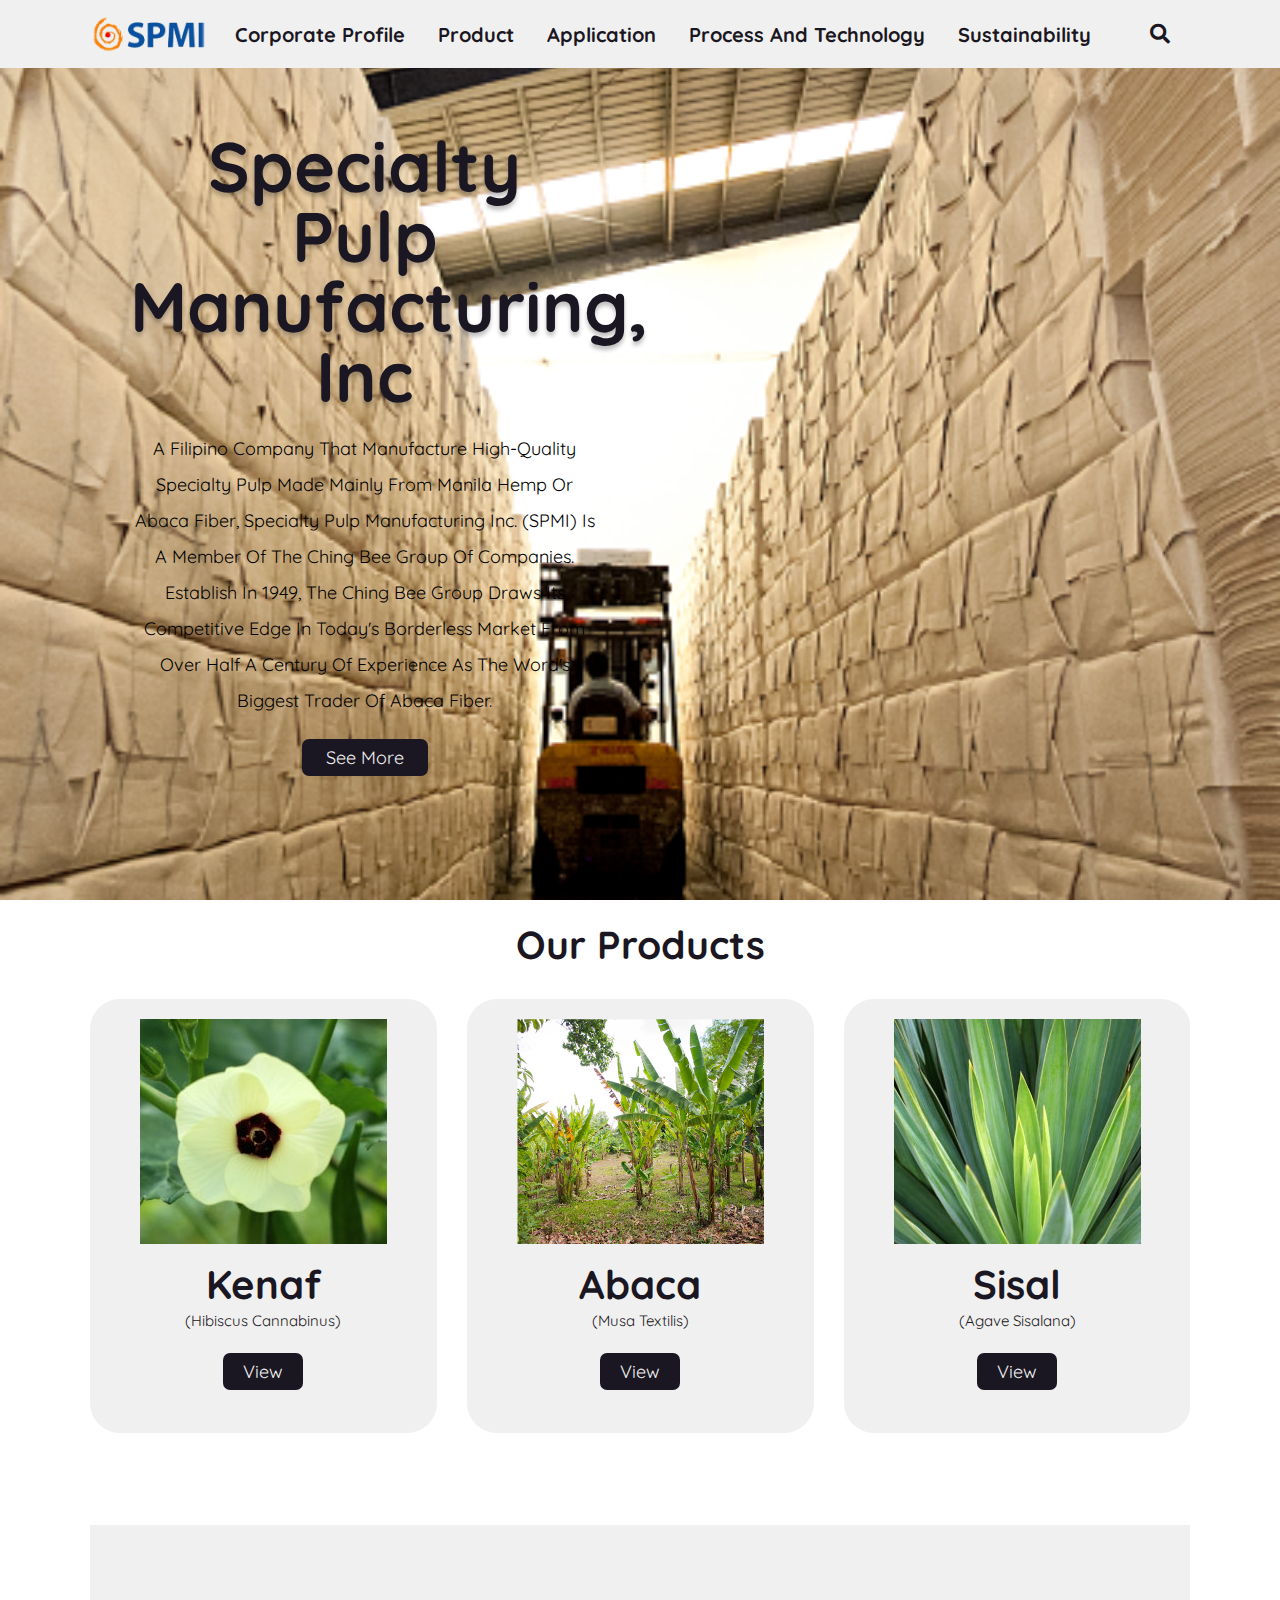
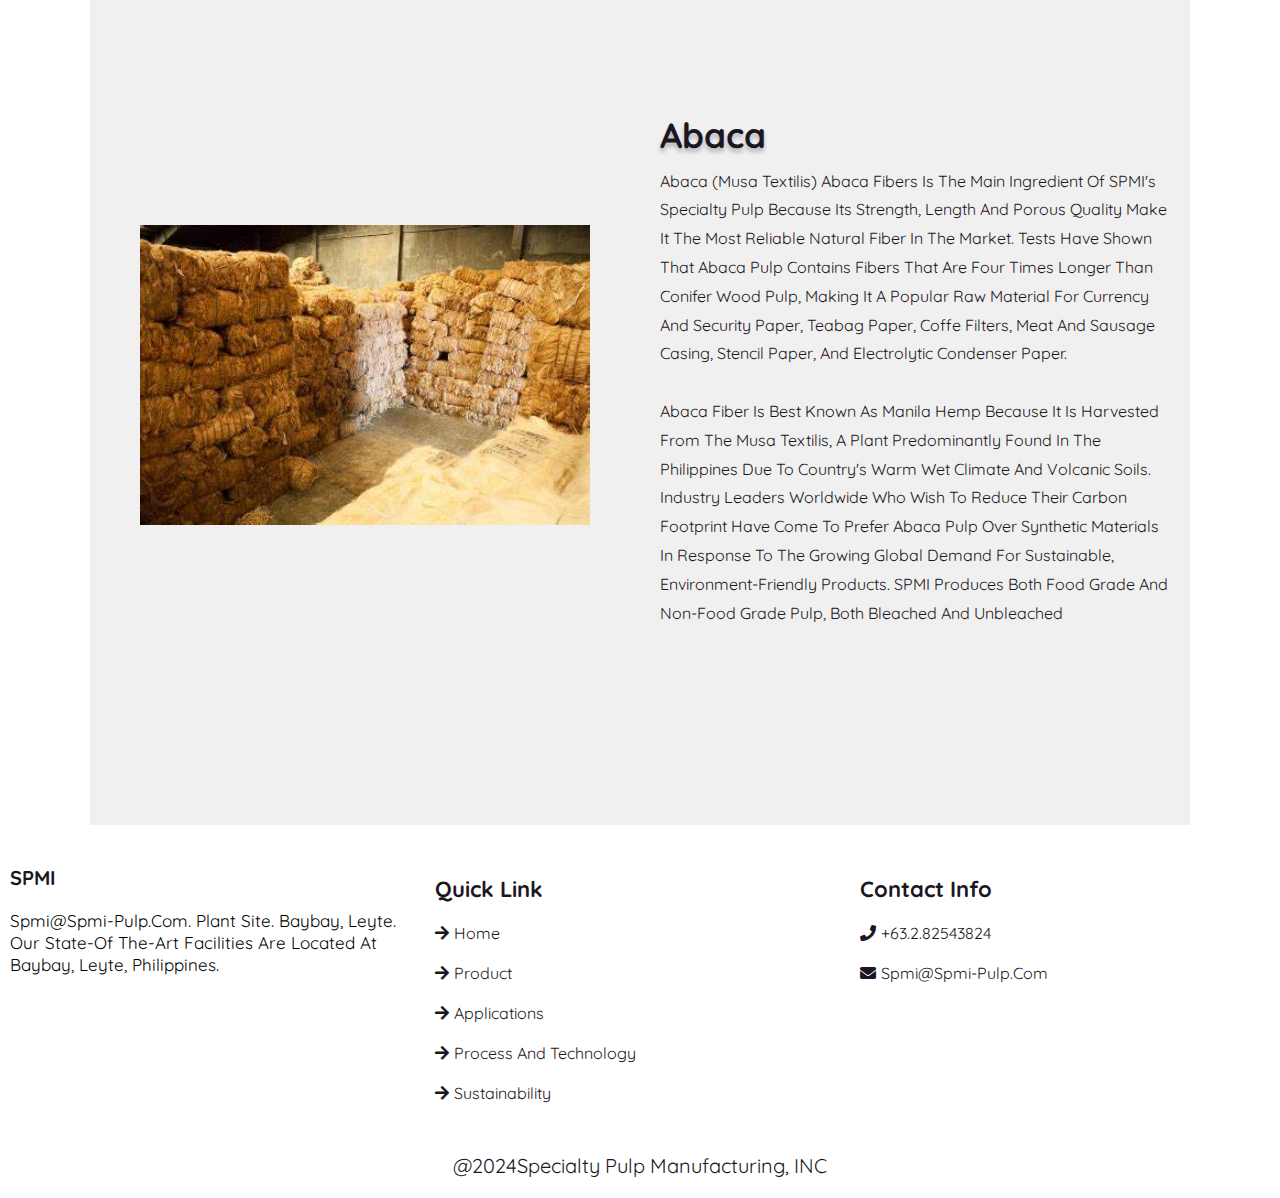
==== Abaca.html @ f8427539 "Add files via upload" ====
<html lang="en">

<head>
    <meta charset="UTF-8">
    <meta http-equiv="X-UA-Compatible" content="IE=edge">
    <meta name="viewport" content="width=device-width, initial-scale=1.0">
    <title>SPMI</title>

  
    <link rel="stylesheet" href="https://unpkg.com/swiper/swiper-bundle.min.css" />


    <link rel="stylesheet" href="https://cdnjs.cloudflare.com/ajax/libs/font-awesome/5.15.4/css/all.min.css">
 
    <link rel="stylesheet" href="style.css">

</head>

<body>

    <header class="header">
        <div class="logoContent">
            <a href="#" class="logo"><img src="img/SP.png" alt=""></a>
            <h1 class="logoName"></h1>
        </div>

        <nav class="navbar">
            <a href="index.html">Corporate Profile</a>
            <a href="#product">product</a>
            <a href="#blogs">Application</a>
            <a href="#review">Process and Technology</a>
            <a href="#contact">Sustainability</a>
        </nav>

        <div class="icon">
            <i class="fas fa-search" id="search"></i>
            <i class="fas fa-bars" id="menu-bar"></i>
        </div>

        <div class="search">
            <input type="search" placeholder="search...">
        </div>
    </header>

    <section class="home" id="home">
        <div class="homeContent">
            <h2>Specialty Pulp Manufacturing, Inc</h2>
            <p>A Filipino company that manufacture high-quality specialty pulp made mainly from manila hemp or abaca fiber, Specialty Pulp Manufacturing inc. (SPMI) is a member of the Ching Bee Group of Companies. Establish in 1949, the Ching Bee group draws its competitive edge in today's borderless market from over half a century of experience as the word's biggest trader of abaca fiber.</p>
            <div class="home-btn">
                <a href="#"><button>see more</button></a>
            </div>
        </div>
    </section>

    <section class="product" id="product">
        <div class="heading">
            <h2>Our Products</h2>
        </div>
        <div class="swiper product-row">
            <div class="swiper-wrapper">
                <div class="swiper-slide box">
                    <div class="img">
                        <img src="img/img7.png" alt="">
                    </div>
                    <div class="product-content">
                        <h3>Abaca </h3>
                        <p>(Musa Textilis)
                        </p>
                        <div class="orderNow">
                            <button>View </button>
                        </div>
                    </div>
                </div>
                <div class="swiper-slide box">
                    <div class="img">
                        <img src="img/img10.jpg" alt="">
                    </div>
                    <div class="product-content">
                        <h3>Sisal</h3>
                        <p>(Agave sisalana)
                        </p>
                        <div class="orderNow">
                            <button>View </button>
                        </div>
                    </div>
                </div>
                <div class="swiper-slide box">
                    <div class="img">
                        <img src="img/img8.jpg" alt="">
                    </div>
                    <div class="product-content">
                        <h3>Jute</h3>
                        <p>(Corchous Olitorious)
                        </p>
                        <div class="orderNow">
                            <button>View </button>
                        </div>
                    </div>
                </div>
                <div class="swiper-slide box">
                    <div class="img">
                        <img src="img/img9.jpg" alt="">
                    </div>
                    <div class="product-content">
                        <h3>Kenaf</h3>
                        <p>(Hibiscus cannabinus)
                        </p>
                        <div class="orderNow">
                            <button>View </button>
                        </div>
                    </div>
                </div>

            </div>
            <div class="swiper-pagination"></div>
        </div>
    </section>

    <section class="blogs" id="blogs">

        <div class=" swiper blogs-row">
            <div class="swiper-wrapper">
                <div class=" swiper-slide box">
                    <div class="img">
                        <img src="img/img1.jpg" alt="">
                    </div>
                    <div class="content">
                        <h3>Abaca</h3>
                        <p> 
                            Abaca (Musa Textilis)

                            Abaca fibers is the main ingredient of SPMI's specialty pulp because its strength, length and porous quality
                            make it the most reliable natural fiber in the market. Tests have shown that abaca pulp contains fibers that are
                            four times longer than conifer wood pulp, making it a popular raw material for currency and security paper, 
                            teabag paper, coffe filters, meat and sausage casing, Stencil paper, and electrolytic condenser paper.
<br><br>
                            Abaca fiber is best known as Manila hemp because it is harvested from the Musa textilis, a plant predominantly
                            found in the Philippines due to country's warm wet climate and volcanic soils. Industry leaders worldwide who wish
                            to reduce their carbon footprint have come to prefer abaca pulp over synthetic materials in response to the growing 
                            global demand for sustainable, environment-friendly products. SPMI produces both food grade and non-food grade pulp,
                            both bleached and unbleached
                        </p>
                    </div>
                </div>
        </div>
    </section>

    <footer class="footer" id="contact">
        <div class="box-container">
            <div class="mainBox">
                <div class="content">
                    <a href="#"><img src="images/logo.png" alt=""></a>
                    <h1 class="logoName"> SPMI </h1>
                </div>

                <p>spmi@spmi-pulp.com. Plant Site. Baybay, Leyte. Our state-of the-art facilities are located at Baybay, Leyte, Philippines.</p>

            </div>
            <div class="box">
                <h3>Quick link</h3>
                <a href="#"> <i class="fas fa-arrow-right"></i>Home</a>
                <a href="#"> <i class="fas fa-arrow-right"></i>product</a>
                <a href="#"> <i class="fas fa-arrow-right"></i>Applications</a>
                <a href="#"> <i class="fas fa-arrow-right"></i>Process and Technology</a>
                <a href="#"> <i class="fas fa-arrow-right"></i>Sustainability</a>
            </div>

            <div class="box">
                <h3>Contact Info</h3>
                <a href="#"> <i class="fas fa-phone"></i>+63.2.82543824</a>
                <a href="#"> <i class="fas fa-envelope"></i>spmi@spmi-pulp.com</a>

            </div>

        </div>
        <div class="credit">
            @2024<span>Specialty Pulp Manufacturing, INC</span>
        </div>
    </footer>

    <script src="https://unpkg.com/swiper/swiper-bundle.min.js"></script>

    <script src="index.js"></script>


</body>

</html>
---- style.css ----
@import url('https://fonts.googleapis.com/css2?family=Quicksand:wght@300;400;500;600;700&display=swap');

:root{
    --black: #1B1722;
    --white : #F0F0F0;
    --box-shadow: 0px 4px 4px rgba(0, 0, 0, 0.25);
}
*{
    font-family: 'Quicksand', sans-serif;
    margin: 0; padding: 0;
    box-sizing: border-box;
    outline: none;
    border: none;
    text-decoration: none;
    text-transform: capitalize;
    transition: .2s linear;
}
html{
    font-size: 62.5%;   
    overflow-x: hidden;
    scroll-padding-top: 7rem;
    scroll-behavior: smooth;
}
html::-webkit-scrollbar{
    width: .8rem;
}
html::-webkit-scrollbar-track{
    background: transparent;
}
html::-webkit-scrollbar-thumb{
    background-color: var(--white);
    border-radius: 5rem;
}

.header{
    top: 0;right: 0;left: 0;
    background-color: var(--white);
    display: flex;
    align-items: center;
    justify-content: space-between;
    position: fixed;
    padding: 1.4rem 7%;
    z-index: 999;
}
.header .logoContent{
    display: flex;
    align-items: center;
}
.header .logoContent .logo img{
    height: 4rem;
}
.header .logoContent .logoName {
    color: var(--black);
    font-size: 2rem;
    font-weight: bolder;
}

.header .navbar a{
    font-size: 2rem;
    margin-right: 3rem;
    color: var(--black);
    font-weight: bold;
}
.header .navbar a:hover{
    border-bottom: .1rem solid var(--black);
    padding-bottom: .4rem;
}
.header .icon i{
    font-size: 2rem;
    margin-right: 2rem;
    color: var(--black);
    cursor: pointer;
}

.header .search{
    display: none;
    top: 100%;
    margin: 1.5rem 7%;
    background-color: transparent;
    width: 50%;
    right: 0;
    height: 5rem;
    position:  absolute;

}
.header .search input{
    width: 100%;
    height: 100%;
    font-size: 1.5rem;
    background-color: var(--white);
    color: var(--black);
    margin-right: 7%;
    border-radius: 1rem;
    padding: 0.5rem 1rem;
    box-shadow: var(--box-shadow);
}
.header .search.active{
    display: inline-block;
}
#menu-bar{
    display: none;
}


.home {
    min-height: 100vh;
    display: flex;
    align-items: center;
    background: url(img/img.png) no-repeat;
    background-size: cover;
    background-position: center center;
}
.home .homeContent{
    width: 50%;
    float: left;
    text-align: center;
    padding: 4rem;
}
.home .homeContent h2{
    font-size: 7rem;
    font-weight: bolder;
    margin-bottom: 2rem;
    line-height: 7rem;
    color: var(--black);
    text-shadow: var(--box-shadow);
}
.home .homeContent p{
    font-size: 1.8rem;
    line-height: 2;
    margin-bottom: 2rem;
}
.home .homeContent .home-btn{
    height: 3rem;
}
.home .homeContent .home-btn button{
    font-size: 1.8rem;
    background-color: var(--black);
    color: var(--white);
    border-radius: .7rem;
    padding: .7rem 2.4rem;
    cursor: pointer;
}
.home .homeContent .home-btn button:hover{
    font-size: 2rem;
}
section{
    padding: 2rem 7%;
}
.heading{
    text-align: center;
    font-size: 2.6rem;
    margin-bottom: 3rem;
    color: var(--black);
}

.product .product-row{
    margin-bottom: 5rem;
    display: flex;
    align-items: center;
}
.product .product-row .box{
    display: flex;
    flex-direction: column;
    width: 50rem;
    background-color: var(--white);
    align-items: center;
    text-align: center;
    padding: 2rem;
    gap: 1.5rem;
    border-radius: 3rem;
    margin-right: 3rem;
}
.product .product-row .img img{
    height: 100%;
    width: 100%;
}
.product .product-row .img img:hover{
    transform: scale(1.1);
}
.product .product-row .content {
    margin-bottom: 4rem;
}
.product .product-row .product-content h3{
    font-size: 4rem;
    color: var(--black);
}
.product .product-row .product-content p{
    font-size: 1.5rem;
    line-height: 1.6;
    color: var(--black);
}
.product .product-row .product-content .orderNow{
    height: 3rem;
    margin-top: 2rem;
    margin-bottom: 3rem;

}
.product .product-row .product-content .orderNow button{
    font-size: 1.8rem;
    background-color: var(--black);
    color: var(--white);
    border-radius: .7rem;
    padding: .7rem 2rem;
    cursor: pointer;
}
.product .product-row .product-content .orderNow button:hover{
    font-size: 2rem;
}


.blogs{
    background: url(images/backGround.png) no-repeat;
    background-size: cover;
    background-position: center center;
}
.blogs  .blogs-row .box {
    display: flex;
    align-items: center;
    background-color: var(--white);
    flex-wrap: wrap;
}
.blogs .blogs-row .box .img{
    flex: 1 1 45rem;
}
.blogs .blogs-row .box .img img{
    width: 100%;
    padding: 5rem;
}
.blogs .blogs-row .box .content{
    flex: 1 1 45rem;
    padding: 2rem;
}
.blogs .blogs-row .box .content h3{
    font-size: 3.5rem;
    color: var(--black);
    text-shadow: var(--box-shadow);

}
.blogs .blogs-row .box .content p{
    font-size: 1.6rem;
    color: var(--black);
    padding: 1rem 0;
    line-height: 1.8;
    
}
.blogs .blogs-row .box .content a{
    font-size: 2rem;
    cursor: pointer;
}
.blogs .blogs-row .box .content a:hover{
    color: var(--black);
    text-shadow: var(--box-shadow);
}
 
.newsletter{
    background: url(images/new.jpg) no-repeat;
    background-size: cover;
    background-position: center center;
    background-attachment: fixed;
}
.newsletter form{
    max-width: 45rem;
    text-align: center;
    padding: 5rem 0;
}
.newsletter form h3{
    font-size: 3rem;
    color: var(--white);
    padding-bottom: .7rem;
}
.newsletter form .box{
    width: 100%;
    margin: .7rem 0;
    padding: 1rem 1.2rem;
    color: var(--black);
    border-radius: .5rem;
}
.newsletter form .box2{
    width: 30%;
    font-size: 1.5rem;
    margin-top: 1rem;
    padding: .5rem .5rem;
    color: var(--black);
    background: var(--white);
    border-radius: 3rem;
    cursor:pointer;
}
.newsletter form .box2:hover{
    color: var(--white);
    background-color: var(--black);
    outline: .1rem solid var(--white);
}

.review .review-row{
    display: flex;
    flex-direction: column ;
    align-items: center;
    
}
.review .review-row .box{
    width: 50%; 
    margin-bottom: 3rem;
    padding: 3rem;
    border-radius: 3rem;
    background-color: var(--white);
    box-shadow: var(--box-shadow);
}

.review .review-row .box .client-review{
    margin-bottom: 3rem;
}
.review .review-row .box .client-review p{
    text-align: center;
    font-size: 2.5rem;
    line-height: 1.5;
}
.review .review-row .box .client-info{
    display: flex;
    align-items: center;
}
.review .review-row .box .client-info .img{
    padding-right: 3rem;
}
.review .review-row .box .client-info .img img{
    width: 7rem;
    height: 7rem;
    clip-path: circle(50% at 50% 50%);
}

.review .review-row .box .client-info .clientDetailed h3{
    font-size: 2.5rem;

}
.review .review-row .box .client-info .clientDetailed p{
    font-size: 1.5rem;
}

.footer {
    background: url(images/backGround.png) no-repeat;
    background-size: cover;
    background-position: center center;
}
.footer .box-container{
    display: grid;
    grid-template-columns: repeat(auto-fit, minmax(25rem, 1fr));
    gap: 1.5rem;
    padding: 2rem 1rem;
}
.footer .box-container .mainBox .content{
    display: flex;
    align-items: center;
    margin-bottom: 2rem;
}
.footer .box-container .mainBox .content h1{
    font-size: 2rem;
    color: var(--black);
}
.footer .box-container .mainBox p{
    font-size: 1.7rem;
    line-height: 1.3;
    margin-bottom: 2rem;
}
.footer .box-container .box h3{
    font-size: 2.2rem;
    color: var(--black);
    padding: 1rem 0;
}
.footer .box-container .box a{
    display: block;
    font-size: 1.6rem;
    color: var(--black);
    padding: 1rem 0;
}
.footer .box-container .box a i{
    padding-right: .5rem;
    color: var(--black);
}
.footer .box-container .box a:hover i{
    padding-right: 2rem;
}

.footer .share{
    padding: 1rem 0;
    text-align: center;
}
.footer .share a{
    height: 4rem;
    width: 4rem;
    line-height: 4rem;
    font-size: 2rem;
    color: var(--white);
    background: var(--black);
    margin: 0 .3rem;
    border-radius: 50%;

}
.footer .share a:hover{
    background: var(--white);
    color: var(--black);
}
.footer .credit{
    font-size: 2rem;
    margin-top: 2rem;
    padding-bottom: 2rem;
    color: var(--black);
    text-align: center;
    
}

/* thanks for watching my video  */

















.swiper-pagination-bullet{
    background-color: var(--black);
}
.swiper-button-next{
    color: var(--black);
}
.swiper-button-prev{
    color: var(--black);
}


/* media queries for web responsive */

@media (max-width:991px){
    html{
        font-size: 55%;
    }
    .header{
        padding: 1.3rem 3rem;
    }
    .home .homeContent{
        margin-left: 0;
        width: 80%;
    }
}

@media (max-width:768px) {
    #menu-bar{
        display: inline-block;
    }
    .header .navbar{
        position: absolute;
        top: 100%;
        right: -100%;
        width: 25rem;
        background-color: var(--white);
        height: 80vh;
    }
    .header .navbar.active{
        right: 0;
    }
    .header .navbar a{
        display: block;
        font-size: 2rem;
        color: black;
        margin: 1.5rem;
    }

    .home .homeContent{
        margin-left: 0;
        width: 90%;
    }
}

@media (max-width:600px){
    html{
        font-size: 50%;
    }
}
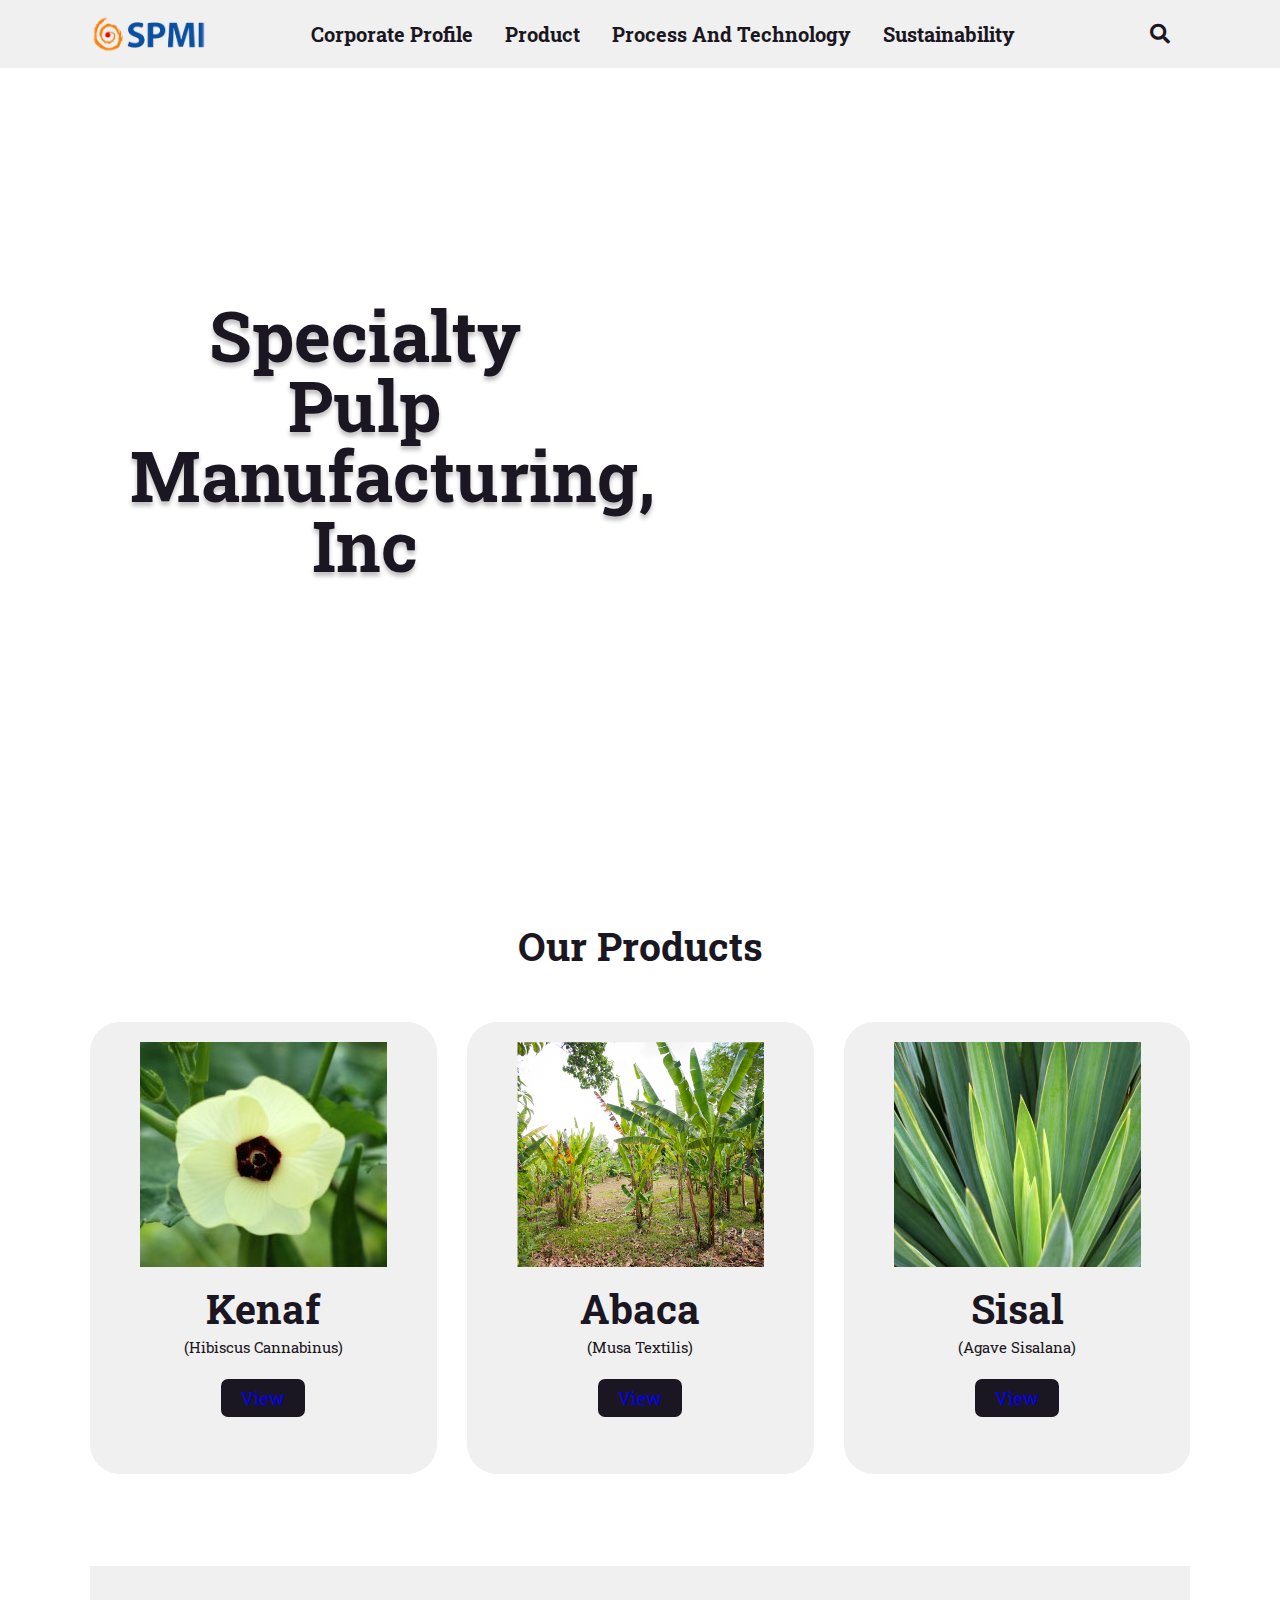
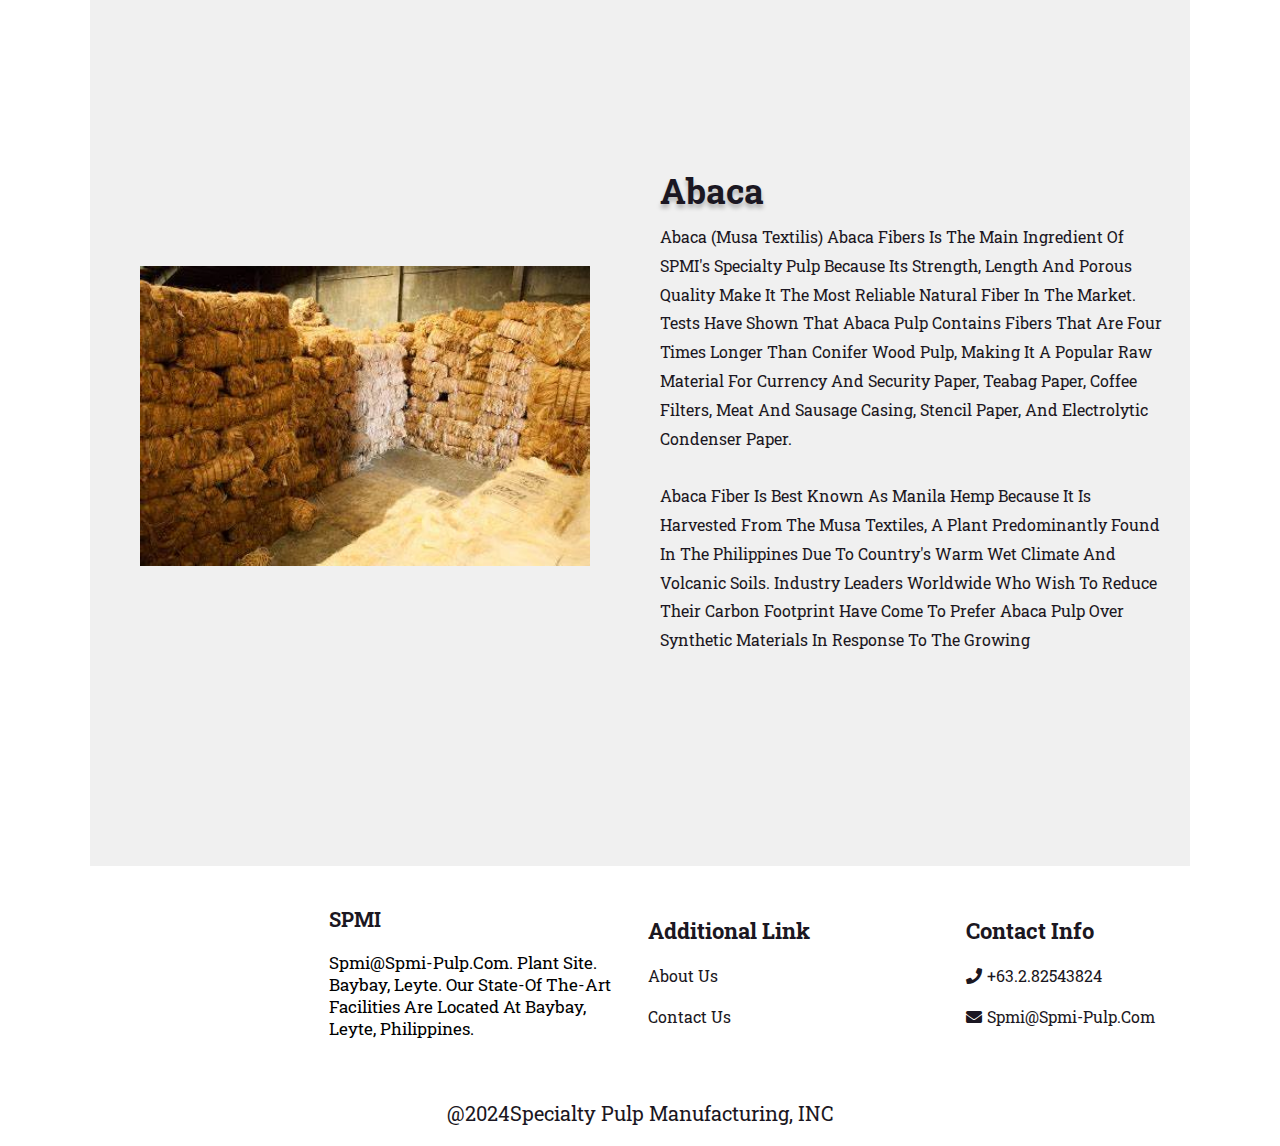
==== commit 3fcf7ab7: "Add files via upload" ====
--- a/Abaca.html
+++ b/Abaca.html
@@ -13,7 +13,7 @@
 
     <link rel="stylesheet" href="https://cdnjs.cloudflare.com/ajax/libs/font-awesome/5.15.4/css/all.min.css">
  
-    <link rel="stylesheet" href="style.css">
+    <link rel="stylesheet" href="stylePD.css">
 
 </head>
 
@@ -27,10 +27,9 @@
 
         <nav class="navbar">
             <a href="index.html">Corporate Profile</a>
-            <a href="#product">product</a>
-            <a href="#blogs">Application</a>
-            <a href="#review">Process and Technology</a>
-            <a href="#contact">Sustainability</a>
+            <a href="index.html">product</a>
+            <a href="Process.html">Process and Technology</a>
+            <a href="Sustainability.html">Sustainability</a>
         </nav>
 
         <div class="icon">
@@ -46,10 +45,6 @@
     <section class="home" id="home">
         <div class="homeContent">
             <h2>Specialty Pulp Manufacturing, Inc</h2>
-            <p>A Filipino company that manufacture high-quality specialty pulp made mainly from manila hemp or abaca fiber, Specialty Pulp Manufacturing inc. (SPMI) is a member of the Ching Bee Group of Companies. Establish in 1949, the Ching Bee group draws its competitive edge in today's borderless market from over half a century of experience as the word's biggest trader of abaca fiber.</p>
-            <div class="home-btn">
-                <a href="#"><button>see more</button></a>
-            </div>
         </div>
     </section>
 
@@ -68,7 +63,7 @@
                         <p>(Musa Textilis)
                         </p>
                         <div class="orderNow">
-                            <button>View </button>
+                            <button><a href="Abaca.html">  View </button>
                         </div>
                     </div>
                 </div>
@@ -81,7 +76,7 @@
                         <p>(Agave sisalana)
                         </p>
                         <div class="orderNow">
-                            <button>View </button>
+                            <button> <a href="Sisal.html"> View </button>
                         </div>
                     </div>
                 </div>
@@ -94,7 +89,7 @@
                         <p>(Corchous Olitorious)
                         </p>
                         <div class="orderNow">
-                            <button>View </button>
+                            <button><a href="Jute.html">  View </button>
                         </div>
                     </div>
                 </div>
@@ -107,7 +102,7 @@
                         <p>(Hibiscus cannabinus)
                         </p>
                         <div class="orderNow">
-                            <button>View </button>
+                            <button> <a href="Kenaf.html">  View </button>
                         </div>
                     </div>
                 </div>
@@ -128,18 +123,17 @@
                     <div class="content">
                         <h3>Abaca</h3>
                         <p> 
-                            Abaca (Musa Textilis)
+      Abaca (Musa Textilis)
 
                             Abaca fibers is the main ingredient of SPMI's specialty pulp because its strength, length and porous quality
                             make it the most reliable natural fiber in the market. Tests have shown that abaca pulp contains fibers that are
                             four times longer than conifer wood pulp, making it a popular raw material for currency and security paper, 
-                            teabag paper, coffe filters, meat and sausage casing, Stencil paper, and electrolytic condenser paper.
+                            teabag paper, coffee filters, meat and sausage casing, Stencil paper, and electrolytic condenser paper.
 <br><br>
-                            Abaca fiber is best known as Manila hemp because it is harvested from the Musa textilis, a plant predominantly
+                            Abaca fiber is best known as Manila hemp because it is harvested from the Musa textiles, a plant predominantly
                             found in the Philippines due to country's warm wet climate and volcanic soils. Industry leaders worldwide who wish
                             to reduce their carbon footprint have come to prefer abaca pulp over synthetic materials in response to the growing 
-                            global demand for sustainable, environment-friendly products. SPMI produces both food grade and non-food grade pulp,
-                            both bleached and unbleached
+
                         </p>
                     </div>
                 </div>
@@ -158,14 +152,10 @@
 
             </div>
             <div class="box">
-                <h3>Quick link</h3>
-                <a href="#"> <i class="fas fa-arrow-right"></i>Home</a>
-                <a href="#"> <i class="fas fa-arrow-right"></i>product</a>
-                <a href="#"> <i class="fas fa-arrow-right"></i>Applications</a>
-                <a href="#"> <i class="fas fa-arrow-right"></i>Process and Technology</a>
-                <a href="#"> <i class="fas fa-arrow-right"></i>Sustainability</a>
-            </div>
-
+                <h3>Additional Link</h3>
+                <a href="#none">About Us</a>
+                <a href="Contact.html">Contact Us</a>
+             </div>
             <div class="box">
                 <h3>Contact Info</h3>
                 <a href="#"> <i class="fas fa-phone"></i>+63.2.82543824</a>
--- a/stylePD.css
+++ b/stylePD.css
@@ -0,0 +1,383 @@
+@import url('https://fonts.googleapis.com/css2?family=Freeman&family=Noto+Sans+JP&family=Roboto+Slab:wght@100..900&display=swap');
+:root{
+    --black: #1B1722;
+    --white : #F0F0F0;
+    --box-shadow: 0px 4px 4px rgba(0, 0, 0, 0.25);
+}
+*{
+    font-family: "Roboto Slab", serif;
+    margin: 0; padding: 0;
+    box-sizing: border-box;
+    outline: none;
+    border: none;
+    text-decoration: none;
+    text-transform: capitalize;
+    transition: .2s linear;
+}
+html{
+    font-size: 62.5%;   
+    overflow-x: hidden;
+    scroll-padding-top: 7rem;
+    scroll-behavior: smooth;
+    
+}
+html::-webkit-scrollbar{
+    width: .8rem;
+}
+html::-webkit-scrollbar-track{
+    background: transparent;
+}
+html::-webkit-scrollbar-thumb{
+    background-color: var(--white);
+    border-radius: 5rem;
+}
+
+.header{
+    top: 0;right: 0;left: 0;
+    background-color: var(--white);
+    display: flex;
+    align-items: center;
+    justify-content: space-between;
+    position: fixed;
+    padding: 1.4rem 7%;
+    z-index: 999;
+}
+.header .logoContent{
+    display: flex;
+    align-items: center;
+}
+.header .logoContent .logo img{
+    height: 4rem;
+}
+.header .logoContent .logoName {
+    color: var(--black);
+    font-size: 2rem;
+    font-weight: bolder;
+}
+
+.header .navbar a{
+    font-size: 2rem;
+    margin-right: 3rem;
+    color: var(--black);
+    font-weight: bold;
+}
+.header .navbar a:hover{
+    border-bottom: .1rem solid var(--black);
+    padding-bottom: .4rem;
+}
+.header .icon i{
+    font-size: 2rem;
+    margin-right: 2rem;
+    color: var(--black);
+    cursor: pointer;
+}
+
+.header .search{
+    display: none;
+    top: 100%;
+    margin: 1.5rem 7%;
+    background-color: transparent;
+    width: 50%;
+    right: 0;
+    height: 5rem;
+    position:  absolute;
+
+}
+.header .search input{
+    width: 100%;
+    height: 100%;
+    font-size: 1.5rem;
+    background-color: var(--white);
+    color: var(--black);
+    margin-right: 7%;
+    border-radius: 1rem;
+    padding: 0.5rem 1rem;
+    box-shadow: var(--box-shadow);
+}
+.header .search.active{
+    display: inline-block;
+}
+#menu-bar{
+    display: none;
+}
+
+
+.home {
+    min-height: 100vh;
+    display: flex;
+    align-items: center;
+    background: url(img/n.jpg) no-repeat;
+    background-size: cover;
+    background-position: center center;
+}
+.home .homeContent{
+    width: 50%;
+    float: left;
+    text-align: center;
+    padding: 4rem;
+}
+.home .homeContent h2{
+    font-size: 7rem;
+    font-weight: bolder;
+    margin-bottom: 2rem;
+    line-height: 7rem;
+    color: var(--black);
+    text-shadow: var(--box-shadow);
+}
+.home .homeContent p{
+    font-size: 1.8rem;
+    line-height: 2;
+    margin-bottom: 2rem;
+}
+.home .homeContent .home-btn{
+    height: 3rem;
+}
+.home .homeContent .home-btn button{
+    font-size: 1.8rem;
+    background-color: var(--black);
+    color: var(--white);
+    border-radius: .7rem;
+    padding: .7rem 2.4rem;
+    cursor: pointer;
+}
+.home .homeContent .home-btn button:hover{
+    font-size: 2rem;
+}
+section{
+    padding: 2rem 7%;
+}
+.heading{
+    text-align: center;
+    font-size: 2.6rem;
+    margin-bottom: 5rem;
+    color: var(--black);
+}
+
+.product .product-row{
+    margin-bottom: 5rem;
+    display: flex;
+    align-items: center;
+    box-shadow: 25px;
+}
+.product .product-row .box{
+    display: flex;
+    flex-direction: column;
+    width: 50rem;
+    background-color: var(--white);
+    align-items: center;
+    text-align: center;
+    padding: 2rem;
+    gap: 1.5rem;
+    border-radius: 3rem;
+    margin-right: 3rem;
+}
+.product .product-row .img img{
+    height: 100%;
+    width: 100%;
+}
+.product .product-row .img img:hover{
+    transform: scale(1.1);
+}
+.product .product-row .content {
+    margin-bottom: 4rem;
+}
+.product .product-row .product-content h3{
+    font-size: 4rem;
+    color: var(--black);
+}
+.product .product-row .product-content p{
+    font-size: 1.5rem;
+    line-height: 1.6;
+    color: var(--black);
+}
+.product .product-row .product-content .orderNow{
+    height: 3rem;
+    margin-top: 2rem;
+    margin-bottom: 3rem;
+
+}
+.product .product-row .product-content .orderNow button{
+    font-size: 1.8rem;
+    background-color: var(--black);
+    color: var(--white);
+    border-radius: .7rem;
+    padding: .7rem 2rem;
+    cursor: pointer;
+}
+.product .product-row .product-content .orderNow button:hover{
+    font-size: 2rem;
+}
+
+
+.blogs{
+    background: url(images/backGround.png) no-repeat;
+    background-size: cover;
+    background-position: center center;
+}
+.blogs  .blogs-row .box {
+    display: flex;
+    align-items: center;
+    background-color: var(--white);
+    flex-wrap: wrap;
+}
+.blogs .blogs-row .box .img{
+    flex: 1 1 45rem;
+}
+.blogs .blogs-row .box .img img{
+    width: 100%;
+    padding: 5rem;
+}
+.blogs .blogs-row .box .content{
+    flex: 1 1 45rem;
+    padding: 2rem;
+}
+.blogs .blogs-row .box .content h3{
+    font-size: 3.5rem;
+    color: var(--black);
+    text-shadow: var(--box-shadow);
+
+}
+.blogs .blogs-row .box .content p{
+    font-size: 1.6rem;
+    color: var(--black);
+    padding: 1rem 0;
+    line-height: 1.8;
+    
+}
+.blogs .blogs-row .box .content a{
+    font-size: 2rem;
+    cursor: pointer;
+}
+.blogs .blogs-row .box .content a:hover{
+    color: var(--black);
+    text-shadow: var(--box-shadow);
+}
+
+.footer {
+    background-size: cover;
+    background-position: center center;
+}
+.footer .box-container{
+    display: grid;
+    grid-template-columns: repeat(auto-fit, minmax(25rem, 1fr));
+    gap: 1.5rem;
+    padding: 2rem 1rem;
+}
+.footer .box-container .mainBox .content{
+    display: flex;
+    align-items: center;
+    margin-bottom: 2rem;
+}
+.footer .box-container .mainBox .content h1{
+    font-size: 2rem;
+    color: var(--black);
+}
+.footer .box-container .mainBox p{
+    font-size: 1.7rem;
+    line-height: 1.3;
+    margin-bottom: 2rem;
+}
+.footer .box-container .box h3{
+    font-size: 2.2rem;
+    color: var(--black);
+    padding: 1rem 0;
+}
+.footer .box-container .box a{
+    display: block;
+    font-size: 1.6rem;
+    color: var(--black);
+    padding: 1rem 0;
+}
+.footer .box-container .box a i{
+    padding-right: .5rem;
+    color: var(--black);
+}
+.footer .box-container .box a:hover i{
+    padding-right: 2rem;
+}
+
+.footer .share{
+    padding: 1rem 0;
+    text-align: center;
+}
+.footer .share a{
+    height: 4rem;
+    width: 4rem;
+    line-height: 4rem;
+    font-size: 2rem;
+    color: var(--white);
+    background: var(--black);
+    margin: 0 .3rem;
+    border-radius: 50%;
+
+}
+.footer .share a:hover{
+    background: var(--white);
+    color: var(--black);
+}
+.footer .credit{
+    font-size: 2rem;
+    margin-top: 2rem;
+    padding-bottom: 2rem;
+    color: var(--black);
+    text-align: center;
+    
+}
+
+
+.swiper-pagination-bullet{
+    background-color: var(--black);
+}
+.swiper-button-next{
+    color: var(--black);
+}
+.swiper-button-prev{
+    color: var(--black);
+}
+
+@media (max-width:991px){
+    html{
+        font-size: 55%;
+    }
+    .header{
+        padding: 1.3rem 3rem;
+    }
+    .home .homeContent{
+        margin-left: 0;
+        width: 80%;
+    }
+}
+
+@media (max-width:768px) {
+    #menu-bar{
+        display: inline-block;
+    }
+    .header .navbar{
+        position: absolute;
+        top: 100%;
+        right: -100%;
+        width: 25rem;
+        background-color: var(--white);
+        height: 80vh;
+    }
+    .header .navbar.active{
+        right: 0;
+    }
+    .header .navbar a{
+        display: block;
+        font-size: 2rem;
+        color: black;
+        margin: 1.5rem;
+    }
+
+    .home .homeContent{
+        margin-left: 0;
+        width: 90%;
+    }
+}
+
+@media (max-width:600px){
+    html{
+        font-size: 50%;
+    }
+}
